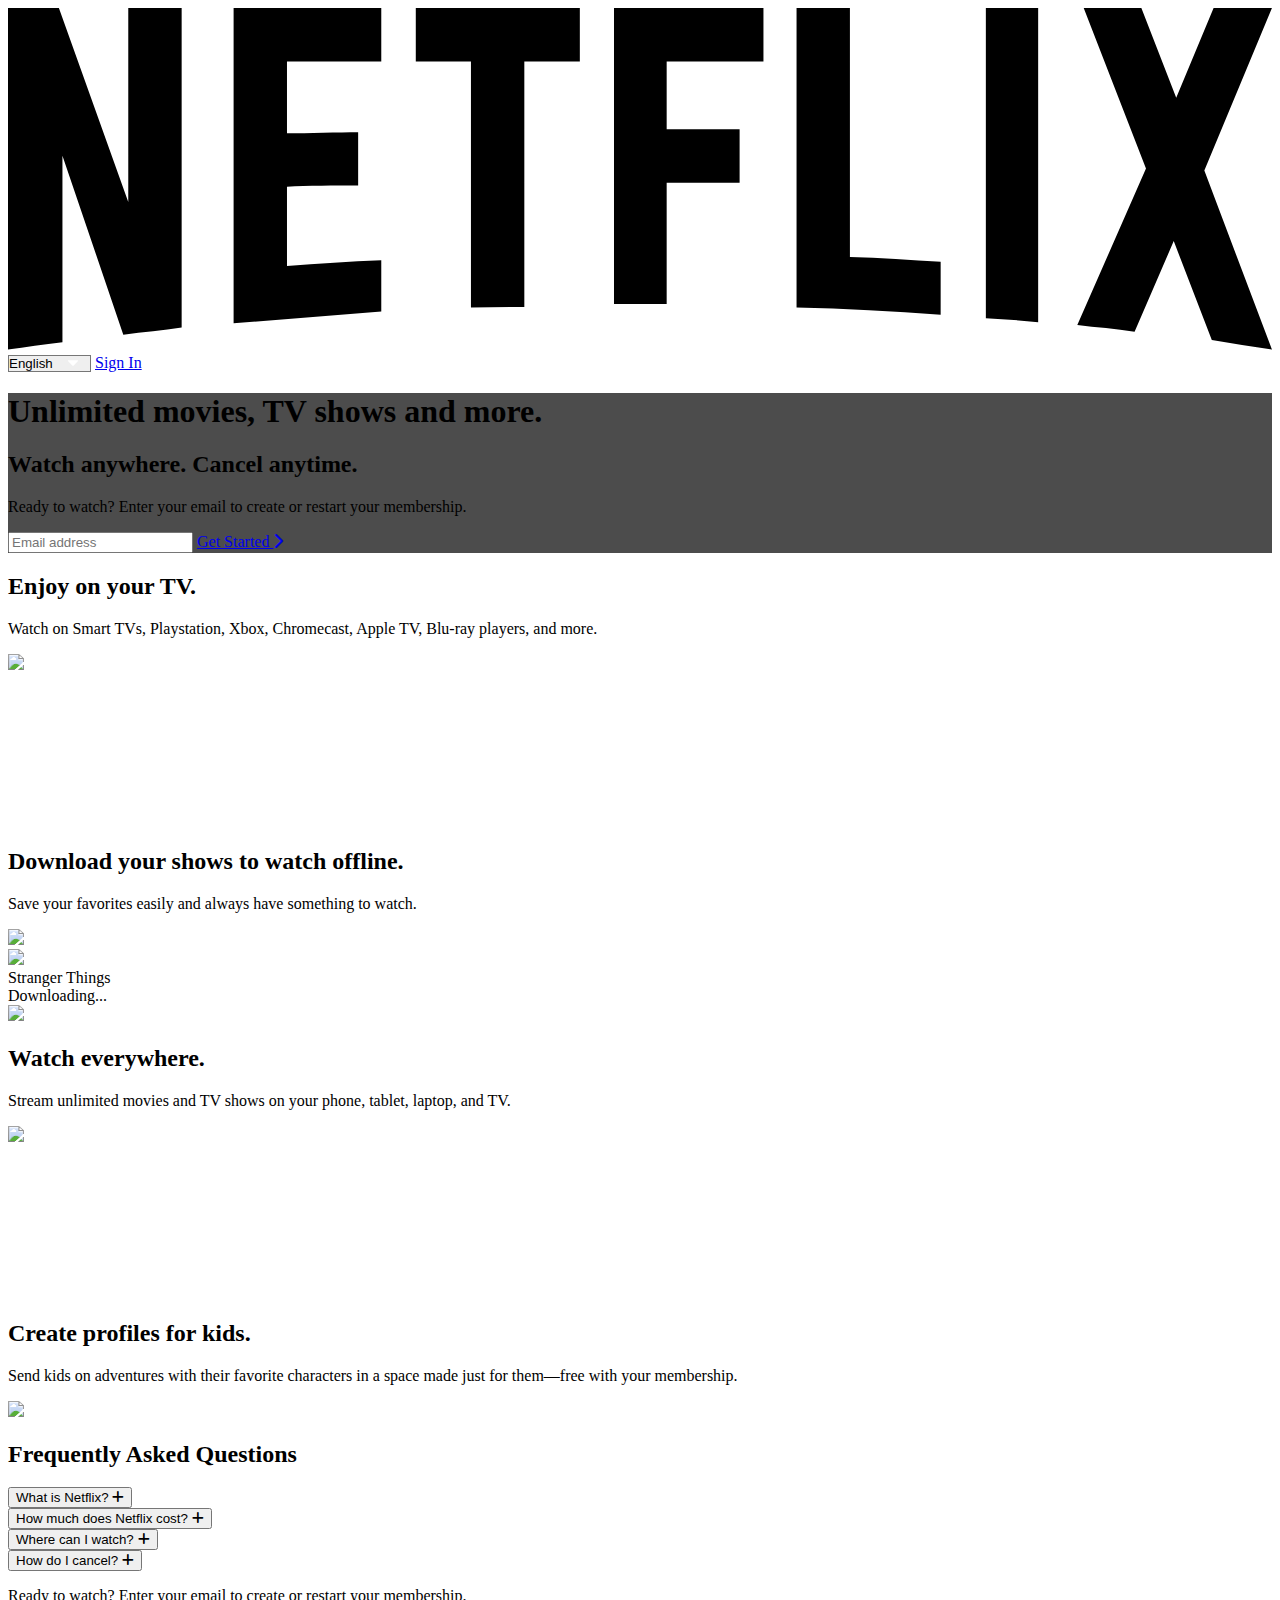
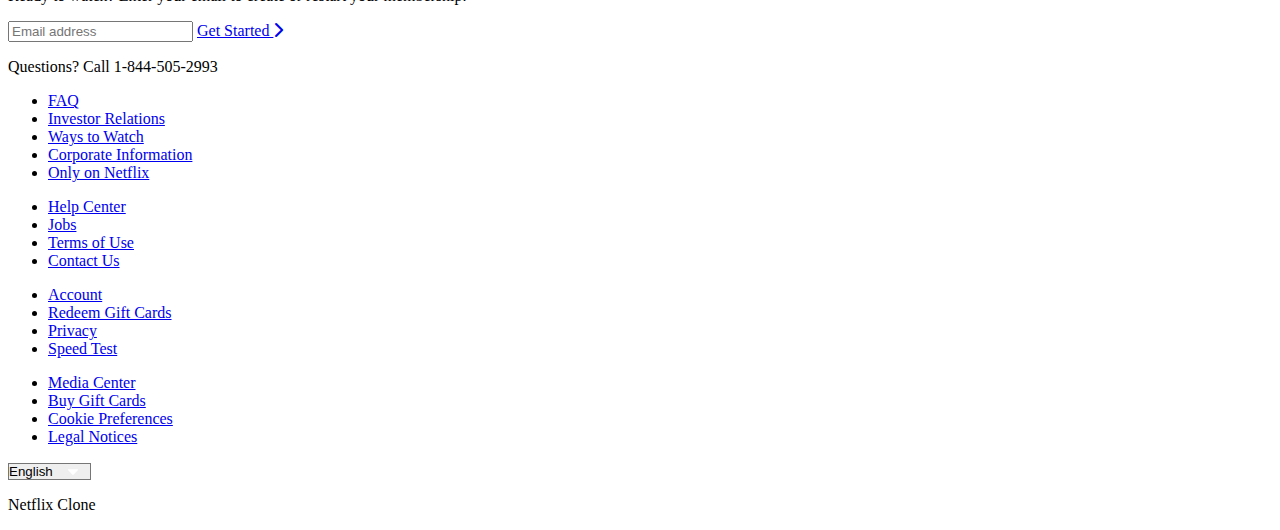
==== netflix-clone/index.html @ be3bd878 "Add netflix-clone/index.html 1743490535374" ====
<!DOCTYPE html>
<html lang="en">
<head>
    <meta charset="UTF-8">
    <meta name="viewport" content="width=device-width, initial-scale=1.0">
    <title>Netflix Clone</title>
    <link rel="icon" type="image/x-icon" href="https://assets.nflxext.com/us/ffe/siteui/common/icons/nficon2016.ico">
    <script src="https://cdn.tailwindcss.com"></script>
    <link rel="stylesheet" href="https://cdnjs.cloudflare.com/ajax/libs/font-awesome/6.0.0-beta3/css/all.min.css">
    <link href="https://fonts.googleapis.com/css2?family=Roboto:wght@300;400;500;700&display=swap" rel="stylesheet">
    <link rel="stylesheet" href="styles.css">
</head>
<body class="bg-black text-white font-['Roboto']">
    <!-- Header/Navigation -->
    <header class="fixed w-full z-50 transition-all duration-500 bg-gradient-to-b from-black to-transparent">
        <nav class="container mx-auto px-4 py-4 flex justify-between items-center">
            <div class="flex items-center">
                <svg viewBox="0 0 111 30" class="w-24 h-8 text-[#e50914] fill-current" focusable="false">
                    <g id="netflix-logo">
                        <path d="M105.06233,14.2806261 L110.999156,30 C109.249227,29.7497422 107.500234,29.4366857 105.718437,29.1554972 L102.374168,20.4686475 L98.9371075,28.4375293 C97.2499766,28.1563408 95.5928391,28.061674 93.9057081,27.8432843 L99.9372012,14.0931671 L94.4680851,-5.68434189e-14 L99.5313525,-5.68434189e-14 L102.593495,7.87421502 L105.874965,-5.68434189e-14 L110.999156,-5.68434189e-14 L105.06233,14.2806261 Z M90.4686475,-5.68434189e-14 L85.8749649,-5.68434189e-14 L85.8749649,27.2499766 C87.3746368,27.3437061 88.9371075,27.4055675 90.4686475,27.5930265 L90.4686475,-5.68434189e-14 Z M81.9055207,26.93692 C77.7186241,26.6557316 73.5307901,26.4064111 69.250164,26.3117443 L69.250164,-5.68434189e-14 L73.9366389,-5.68434189e-14 L73.9366389,21.8745899 C76.6248008,21.9373887 79.3120255,22.1557784 81.9055207,22.2804387 L81.9055207,26.93692 Z M64.2496954,10.6561065 L64.2496954,15.3435186 L57.8442216,15.3435186 L57.8442216,25.9996251 L53.2186709,25.9996251 L53.2186709,-5.68434189e-14 L66.3436123,-5.68434189e-14 L66.3436123,4.68741213 L57.8442216,4.68741213 L57.8442216,10.6561065 L64.2496954,10.6561065 Z M45.3435186,4.68741213 L45.3435186,26.2498828 C43.7810479,26.2498828 42.1876465,26.2498828 40.6561065,26.3117443 L40.6561065,4.68741213 L35.8121661,4.68741213 L35.8121661,-5.68434189e-14 L50.2183897,-5.68434189e-14 L50.2183897,4.68741213 L45.3435186,4.68741213 Z M30.749836,15.5928391 C28.687787,15.5928391 26.2498828,15.5928391 24.4999531,15.6875059 L24.4999531,22.6562939 C27.2499766,22.4678976 30,22.2495079 32.7809542,22.1557784 L32.7809542,26.6557316 L19.812541,27.6876933 L19.812541,-5.68434189e-14 L32.7809542,-5.68434189e-14 L32.7809542,4.68741213 L24.4999531,4.68741213 L24.4999531,10.9991564 C26.3126816,10.9991564 29.0936358,10.9054269 30.749836,10.9054269 L30.749836,15.5928391 Z M4.78114163,12.9684132 L4.78114163,29.3429562 C3.09401069,29.5313525 1.59340144,29.7497422 0,30 L0,-5.68434189e-14 L4.4690224,-5.68434189e-14 L10.562377,17.0315868 L10.562377,-5.68434189e-14 L15.2497891,-5.68434189e-14 L15.2497891,28.061674 C13.5935889,28.3437998 11.906458,28.4375293 10.1246602,28.6868498 L4.78114163,12.9684132 Z"></path>
                    </g>
                </svg>
            </div>
            <div class="flex items-center space-x-4">
                <select class="bg-transparent border px-4 py-1 rounded text-sm">
                    <option>English</option>
                    <option>Español</option>
                </select>
                <a href="login.html" class="bg-[#e50914] px-4 py-1 rounded font-medium hover:bg-[#f40612] transition-colors">Sign In</a>
            </div>
        </nav>
    </header>

    <!-- Hero Section -->
    <section class="relative h-screen flex items-center justify-center text-center" style="background: linear-gradient(rgba(0, 0, 0, 0.7), rgba(0, 0, 0, 0.7)), url('https://assets.nflxext.com/ffe/siteui/vlv3/9c5457b8-9ab0-4a04-9fc1-e608d5670f1a/710d74e0-7158-408e-8d9b-23c219dee5df/IN-en-20210719-popsignuptwoweeks-perspective_alpha_website_small.jpg') center/cover;">
        <div class="max-w-3xl mx-auto px-4">
            <h1 class="text-5xl font-bold mb-5">Unlimited movies, TV shows and more.</h1>
            <h2 class="text-2xl mb-5">Watch anywhere. Cancel anytime.</h2>
            <p class="text-xl mb-8">Ready to watch? Enter your email to create or restart your membership.</p>
            <div class="flex flex-col sm:flex-row justify-center items-center gap-2">
                <input type="email" placeholder="Email address" class="w-full sm:w-96 px-4 py-4 text-black rounded">
                <a href="signup.html" class="bg-[#e50914] px-8 py-4 rounded text-2xl flex items-center whitespace-nowrap hover:bg-[#f40612] transition-colors">
                    Get Started
                    <i class="fas fa-chevron-right ml-2"></i>
                </a>
            </div>
        </div>
    </section>

    <!-- Rest of the content remains the same -->
    <!-- Features Section -->
    <section class="border-y-8 border-[#222]">
        <div class="container mx-auto px-4 py-16 flex flex-col md:flex-row items-center">
            <div class="flex-1 text-center md:text-left mb-8 md:mb-0">
                <h2 class="text-5xl font-bold mb-8">Enjoy on your TV.</h2>
                <p class="text-2xl">Watch on Smart TVs, Playstation, Xbox, Chromecast, Apple TV, Blu-ray players, and more.</p>
            </div>
            <div class="flex-1 relative">
                <img src="https://assets.nflxext.com/ffe/siteui/acquisition/ourStory/fuji/desktop/tv.png" class="relative z-10">
                <div class="absolute top-[20%] left-[13%] right-[13%] bottom-[20%] z-0">
                    <video autoplay muted loop class="w-full h-full">
                        <source src="https://assets.nflxext.com/ffe/siteui/acquisition/ourStory/fuji/desktop/video-tv-0819.m4v" type="video/mp4">
                    </video>
                </div>
            </div>
        </div>
    </section>

    <!-- Download Section -->
    <section class="border-b-8 border-[#222]">
        <div class="container mx-auto px-4 py-16 flex flex-col md:flex-row-reverse items-center">
            <div class="flex-1 text-center md:text-left mb-8 md:mb-0">
                <h2 class="text-5xl font-bold mb-8">Download your shows to watch offline.</h2>
                <p class="text-2xl">Save your favorites easily and always have something to watch.</p>
            </div>
            <div class="flex-1 relative">
                <img src="https://assets.nflxext.com/ffe/siteui/acquisition/ourStory/fuji/desktop/mobile-0819.jpg" class="w-full">
                <div class="absolute left-1/2 bottom-8 transform -translate-x-1/2 flex items-center bg-black border-2 border-[#222] rounded-xl p-4 w-[60%]">
                    <img src="https://assets.nflxext.com/ffe/siteui/acquisition/ourStory/fuji/desktop/boxshot.png" class="h-20 mr-4">
                    <div class="flex-1">
                        <div class="font-bold">Stranger Things</div>
                        <div class="text-blue-500">Downloading...</div>
                    </div>
                    <img src="https://assets.nflxext.com/ffe/siteui/acquisition/ourStory/fuji/desktop/download-icon.gif" class="h-12">
                </div>
            </div>
        </div>
    </section>

    <!-- Watch Everywhere Section -->
    <section class="border-b-8 border-[#222]">
        <div class="container mx-auto px-4 py-16 flex flex-col md:flex-row items-center">
            <div class="flex-1 text-center md:text-left mb-8 md:mb-0">
                <h2 class="text-5xl font-bold mb-8">Watch everywhere.</h2>
                <p class="text-2xl">Stream unlimited movies and TV shows on your phone, tablet, laptop, and TV.</p>
            </div>
            <div class="flex-1 relative">
                <img src="https://assets.nflxext.com/ffe/siteui/acquisition/ourStory/fuji/desktop/device-pile.png" class="relative z-10">
                <div class="absolute top-[10%] left-[19%] right-[19%] bottom-[40%] z-0">
                    <video autoplay muted loop class="w-full h-full">
                        <source src="https://assets.nflxext.com/ffe/siteui/acquisition/ourStory/fuji/desktop/video-devices.m4v" type="video/mp4">
                    </video>
                </div>
            </div>
        </div>
    </section>

    <!-- Kids Section -->
    <section class="border-b-8 border-[#222]">
        <div class="container mx-auto px-4 py-16 flex flex-col md:flex-row-reverse items-center">
            <div class="flex-1 text-center md:text-left mb-8 md:mb-0">
                <h2 class="text-5xl font-bold mb-8">Create profiles for kids.</h2>
                <p class="text-2xl">Send kids on adventures with their favorite characters in a space made just for them—free with your membership.</p>
            </div>
            <div class="flex-1">
                <img src="https://occ-0-2590-2186.1.nflxso.net/dnm/api/v6/19OhWN2dO19C9txTON9tvTFtefw/AAAABfpnX3dbgjZ-Je8Ax3xn0kXehZm_5L6-xe6YSTq_ucht9TI5jwDMqusWZKNYT8DfGudD0_wWVVTFLiN2_kaQJumz2iivUWbIbAtF.png?r=11f" class="w-full">
            </div>
        </div>
    </section>

    <!-- FAQ Section -->
    <section class="border-b-8 border-[#222]">
        <div class="container mx-auto px-4 py-16">
            <h2 class="text-5xl font-bold text-center mb-8">Frequently Asked Questions</h2>
            <div class="max-w-4xl mx-auto space-y-2">
                <!-- FAQ Items -->
                <div class="faq-item">
                    <button class="faq-button w-full bg-[#303030] p-6 text-2xl text-left flex justify-between items-center hover:bg-[#4a4a4a] transition-colors duration-300">
                        <span>What is Netflix?</span>
                        <i class="fas fa-plus transform transition-transform duration-300"></i>
                    </button>
                    <div class="faq-answer hidden bg-[#303030] mt-px p-6 text-2xl">
                        Netflix is a streaming service that offers a wide variety of award-winning TV shows, movies, anime, documentaries, and more on thousands of internet-connected devices.
                    </div>
                </div>
                <div class="faq-item">
                    <button class="faq-button w-full bg-[#303030] p-6 text-2xl text-left flex justify-between items-center hover:bg-[#4a4a4a] transition-colors duration-300">
                        <span>How much does Netflix cost?</span>
                        <i class="fas fa-plus transform transition-transform duration-300"></i>
                    </button>
                    <div class="faq-answer hidden bg-[#303030] mt-px p-6 text-2xl">
                        Watch Netflix on your smartphone, tablet, Smart TV, laptop, or streaming device, all for one fixed monthly fee. Plans range from EUR7.99 to EUR11.99 a month. No extra costs, no contracts.
                    </div>
                </div>
                <div class="faq-item">
                    <button class="faq-button w-full bg-[#303030] p-6 text-2xl text-left flex justify-between items-center hover:bg-[#4a4a4a] transition-colors duration-300">
                        <span>Where can I watch?</span>
                        <i class="fas fa-plus transform transition-transform duration-300"></i>
                    </button>
                    <div class="faq-answer hidden bg-[#303030] mt-px p-6 text-2xl">
                        Watch anywhere, anytime. Sign in with your Netflix account to watch instantly on the web at netflix.com from your personal computer or on any internet-connected device that offers the Netflix app.
                    </div>
                </div>
                <div class="faq-item">
                    <button class="faq-button w-full bg-[#303030] p-6 text-2xl text-left flex justify-between items-center hover:bg-[#4a4a4a] transition-colors duration-300">
                        <span>How do I cancel?</span>
                        <i class="fas fa-plus transform transition-transform duration-300"></i>
                    </button>
                    <div class="faq-answer hidden bg-[#303030] mt-px p-6 text-2xl">
                        Netflix is flexible. There are no annoying contracts and no commitments. You can easily cancel your account online in two clicks. There are no cancellation fees – start or stop your account anytime.
                    </div>
                </div>
            </div>
            <div class="text-center mt-12">
                <p class="text-xl mb-8">Ready to watch? Enter your email to create or restart your membership.</p>
                <div class="flex flex-col sm:flex-row justify-center items-center gap-2">
                    <input type="email" placeholder="Email address" class="w-full sm:w-96 px-4 py-4 text-black rounded">
                    <a href="signup.html" class="bg-[#e50914] px-8 py-4 rounded text-2xl flex items-center whitespace-nowrap hover:bg-[#f40612] transition-colors">
                        Get Started
                        <i class="fas fa-chevron-right ml-2"></i>
                    </a>
                </div>
            </div>
        </div>
    </section>

    <!-- Footer -->
    <footer class="py-16 text-[#737373]">
        <div class="container mx-auto px-4">
            <p class="mb-8">Questions? Call 1-844-505-2993</p>
            <div class="grid grid-cols-2 md:grid-cols-4 gap-4">
                <ul class="space-y-2">
                    <li><a href="#" class="hover:underline">FAQ</a></li>
                    <li><a href="#" class="hover:underline">Investor Relations</a></li>
                    <li><a href="#" class="hover:underline">Ways to Watch</a></li>
                    <li><a href="#" class="hover:underline">Corporate Information</a></li>
                    <li><a href="#" class="hover:underline">Only on Netflix</a></li>
                </ul>
                <ul class="space-y-2">
                    <li><a href="#" class="hover:underline">Help Center</a></li>
                    <li><a href="#" class="hover:underline">Jobs</a></li>
                    <li><a href="#" class="hover:underline">Terms of Use</a></li>
                    <li><a href="#" class="hover:underline">Contact Us</a></li>
                </ul>
                <ul class="space-y-2">
                    <li><a href="#" class="hover:underline">Account</a></li>
                    <li><a href="#" class="hover:underline">Redeem Gift Cards</a></li>
                    <li><a href="#" class="hover:underline">Privacy</a></li>
                    <li><a href="#" class="hover:underline">Speed Test</a></li>
                </ul>
                <ul class="space-y-2">
                    <li><a href="#" class="hover:underline">Media Center</a></li>
                    <li><a href="#" class="hover:underline">Buy Gift Cards</a></li>
                    <li><a href="#" class="hover:underline">Cookie Preferences</a></li>
                    <li><a href="#" class="hover:underline">Legal Notices</a></li>
                </ul>
            </div>
            <select class="mt-8 bg-transparent border px-4 py-1 rounded text-sm">
                <option>English</option>
                <option>Español</option>
            </select>
            <p class="mt-4">Netflix Clone</p>
        </div>
    </footer>

    <script src="script.js"></script>
</body>
</html>
---- netflix-clone/styles.css ----
/* Custom styles to complement Tailwind CSS */

/* Smooth scrolling */
html {
    scroll-behavior: smooth;
}

/* FAQ accordion animations */
.faq-answer {
    max-height: 0;
    overflow: hidden;
    transition: max-height 0.3s ease-out;
}

.faq-answer.active {
    max-height: 1000px;
    transition: max-height 0.5s ease-in;
}

/* Rotate plus icon when FAQ is active */
.faq-button .fa-plus {
    transition: transform 0.3s ease;
}

.faq-button.active .fa-plus {
    transform: rotate(45deg);
}

/* Gradient overlay for background images */
.hero-gradient {
    background: rgba(0, 0, 0, 0.4);
    background-image: linear-gradient(
        to top,
        rgba(0, 0, 0, 0.8) 0,
        rgba(0, 0, 0, 0) 60%,
        rgba(0, 0, 0, 0.8) 100%
    );
}

/* Netflix card animation */
.download-animation {
    animation: downloadProgress 3s infinite;
}

@keyframes downloadProgress {
    0% { width: 0%; }
    50% { width: 100%; }
    100% { width: 0%; }
}

/* Responsive video container */
.video-container {
    position: relative;
    overflow: hidden;
}

.video-container video {
    width: 100%;
    height: 100%;
    object-fit: contain;
}

/* Input focus styles */
input:focus {
    outline: none;
    box-shadow: 0 0 0 2px #e50914;
}

/* Button hover effect */
.netflix-button {
    transition: background-color 0.2s ease;
}

.netflix-button:hover {
    background-color: #f40612;
}

/* Language selector custom styling */
select {
    appearance: none;
    background-image: url("data:image/svg+xml;charset=US-ASCII,%3Csvg%20xmlns%3D%22http%3A%2F%2Fwww.w3.org%2F2000%2Fsvg%22%20width%3D%22292.4%22%20height%3D%22292.4%22%3E%3Cpath%20fill%3D%22%23FFFFFF%22%20d%3D%22M287%2069.4a17.6%2017.6%200%200%200-13-5.4H18.4c-5%200-9.3%201.8-12.9%205.4A17.6%2017.6%200%200%200%200%2082.2c0%205%201.8%209.3%205.4%2012.9l128%20127.9c3.6%203.6%207.8%205.4%2012.8%205.4s9.2-1.8%2012.8-5.4L287%2095c3.5-3.5%205.4-7.8%205.4-12.8%200-5-1.9-9.2-5.5-12.8z%22%2F%3E%3C%2Fsvg%3E");
    background-repeat: no-repeat;
    background-position: right 0.7rem top 50%;
    background-size: 0.65rem auto;
    padding-right: 2rem;
}

/* Mobile optimizations */
@media (max-width: 768px) {
    .hero h1 {
        font-size: 2rem;
    }
    
    .hero h2 {
        font-size: 1.5rem;
    }
    
    .feature-section h2 {
        font-size: 2rem;
    }
    
    .feature-section p {
        font-size: 1.2rem;
    }
}

/* Loading animation for images */
img {
    opacity: 0;
    transition: opacity 0.3s ease-in;
}

img.loaded {
    opacity: 1;
}
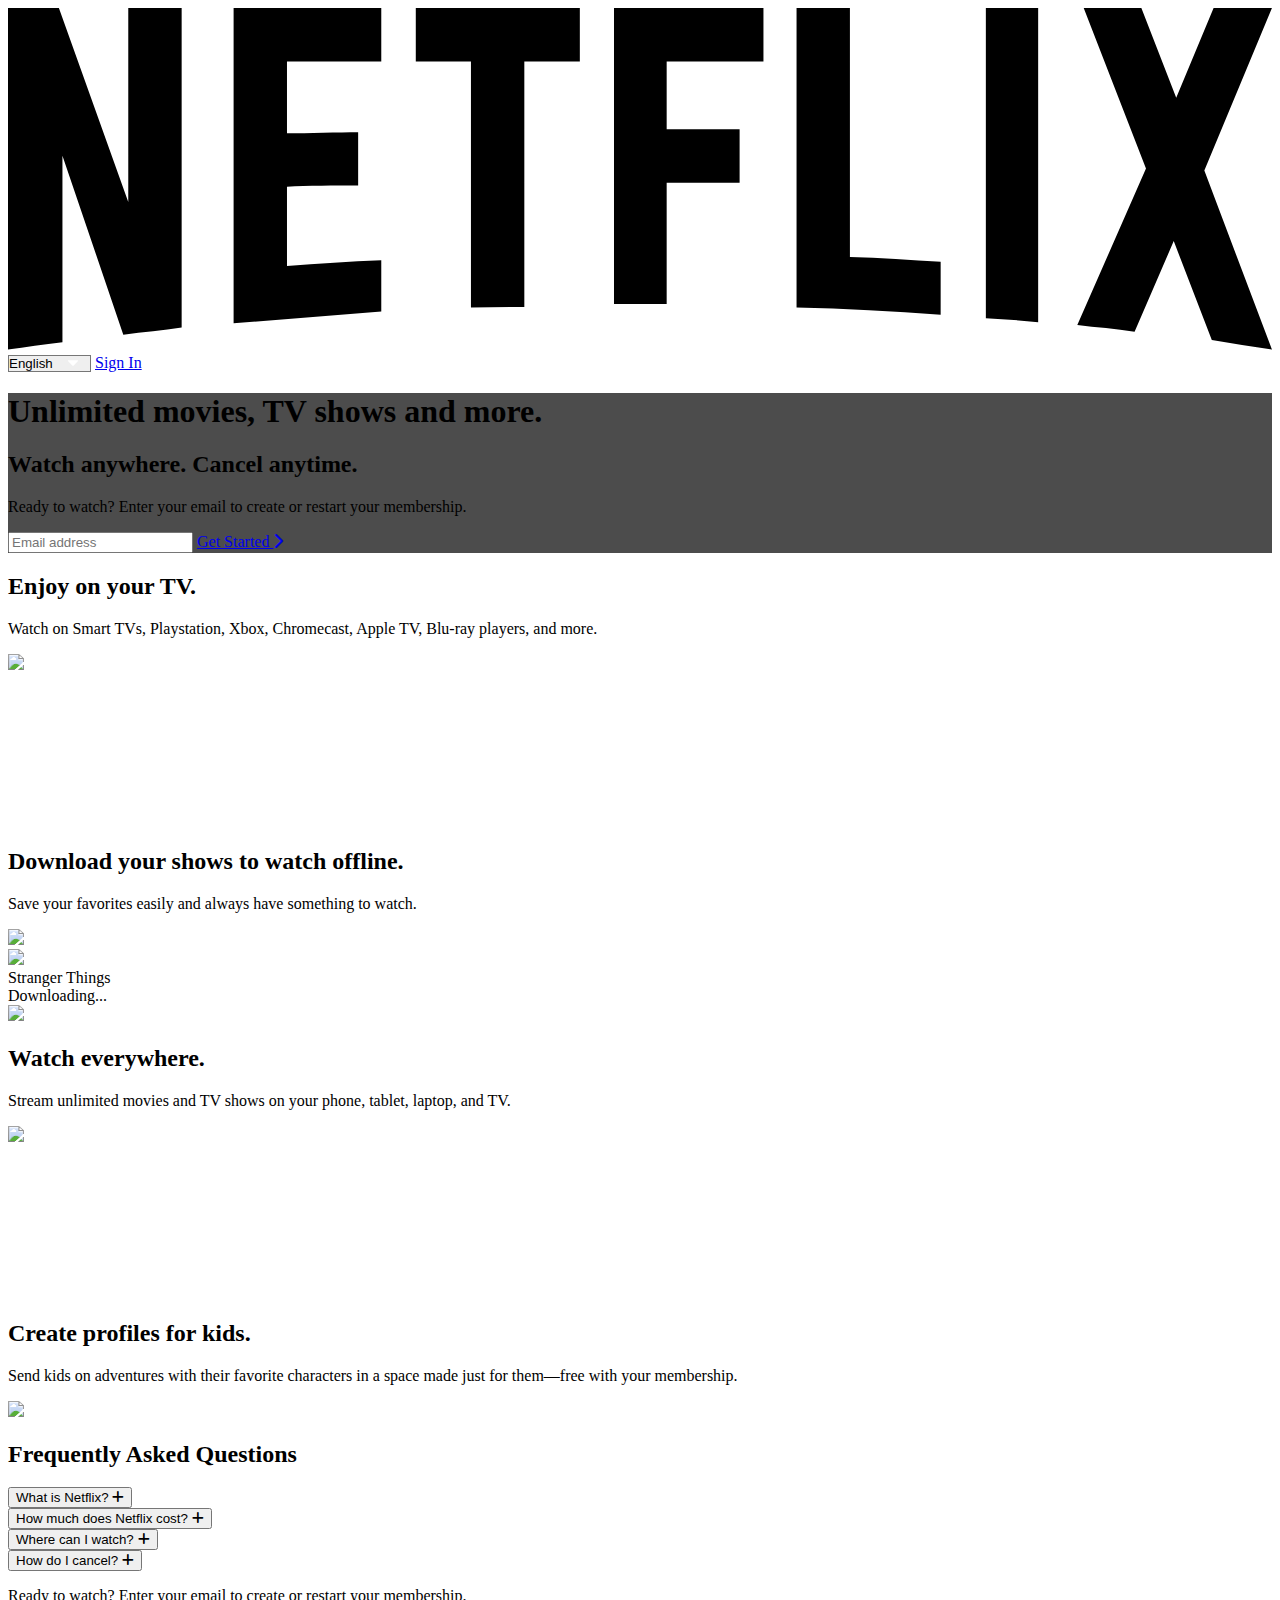
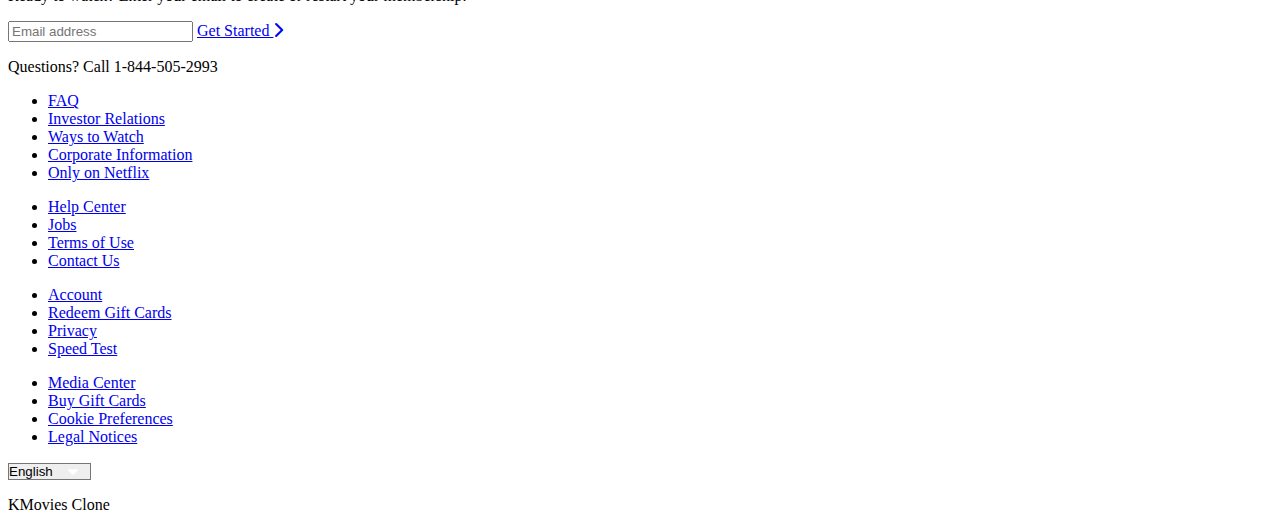
==== commit 8e48449a: "up date" ====
--- a/netflix-clone/index.html
+++ b/netflix-clone/index.html
@@ -3,7 +3,8 @@
 <head>
     <meta charset="UTF-8">
     <meta name="viewport" content="width=device-width, initial-scale=1.0">
-    <title>Netflix Clone</title>
+<title>KMovies Clone</title>
+
     <link rel="icon" type="image/x-icon" href="https://assets.nflxext.com/us/ffe/siteui/common/icons/nficon2016.ico">
     <script src="https://cdn.tailwindcss.com"></script>
     <link rel="stylesheet" href="https://cdnjs.cloudflare.com/ajax/libs/font-awesome/6.0.0-beta3/css/all.min.css">
@@ -16,7 +17,8 @@
         <nav class="container mx-auto px-4 py-4 flex justify-between items-center">
             <div class="flex items-center">
                 <svg viewBox="0 0 111 30" class="w-24 h-8 text-[#e50914] fill-current" focusable="false">
-                    <g id="netflix-logo">
+<g id="kmovies-logo">
+
                         <path d="M105.06233,14.2806261 L110.999156,30 C109.249227,29.7497422 107.500234,29.4366857 105.718437,29.1554972 L102.374168,20.4686475 L98.9371075,28.4375293 C97.2499766,28.1563408 95.5928391,28.061674 93.9057081,27.8432843 L99.9372012,14.0931671 L94.4680851,-5.68434189e-14 L99.5313525,-5.68434189e-14 L102.593495,7.87421502 L105.874965,-5.68434189e-14 L110.999156,-5.68434189e-14 L105.06233,14.2806261 Z M90.4686475,-5.68434189e-14 L85.8749649,-5.68434189e-14 L85.8749649,27.2499766 C87.3746368,27.3437061 88.9371075,27.4055675 90.4686475,27.5930265 L90.4686475,-5.68434189e-14 Z M81.9055207,26.93692 C77.7186241,26.6557316 73.5307901,26.4064111 69.250164,26.3117443 L69.250164,-5.68434189e-14 L73.9366389,-5.68434189e-14 L73.9366389,21.8745899 C76.6248008,21.9373887 79.3120255,22.1557784 81.9055207,22.2804387 L81.9055207,26.93692 Z M64.2496954,10.6561065 L64.2496954,15.3435186 L57.8442216,15.3435186 L57.8442216,25.9996251 L53.2186709,25.9996251 L53.2186709,-5.68434189e-14 L66.3436123,-5.68434189e-14 L66.3436123,4.68741213 L57.8442216,4.68741213 L57.8442216,10.6561065 L64.2496954,10.6561065 Z M45.3435186,4.68741213 L45.3435186,26.2498828 C43.7810479,26.2498828 42.1876465,26.2498828 40.6561065,26.3117443 L40.6561065,4.68741213 L35.8121661,4.68741213 L35.8121661,-5.68434189e-14 L50.2183897,-5.68434189e-14 L50.2183897,4.68741213 L45.3435186,4.68741213 Z M30.749836,15.5928391 C28.687787,15.5928391 26.2498828,15.5928391 24.4999531,15.6875059 L24.4999531,22.6562939 C27.2499766,22.4678976 30,22.2495079 32.7809542,22.1557784 L32.7809542,26.6557316 L19.812541,27.6876933 L19.812541,-5.68434189e-14 L32.7809542,-5.68434189e-14 L32.7809542,4.68741213 L24.4999531,4.68741213 L24.4999531,10.9991564 C26.3126816,10.9991564 29.0936358,10.9054269 30.749836,10.9054269 L30.749836,15.5928391 Z M4.78114163,12.9684132 L4.78114163,29.3429562 C3.09401069,29.5313525 1.59340144,29.7497422 0,30 L0,-5.68434189e-14 L4.4690224,-5.68434189e-14 L10.562377,17.0315868 L10.562377,-5.68434189e-14 L15.2497891,-5.68434189e-14 L15.2497891,28.061674 C13.5935889,28.3437998 11.906458,28.4375293 10.1246602,28.6868498 L4.78114163,12.9684132 Z"></path>
                     </g>
                 </svg>
@@ -209,10 +211,11 @@
                 <option>English</option>
                 <option>Español</option>
             </select>
-            <p class="mt-4">Netflix Clone</p>
+<p class="mt-4">KMovies Clone</p>
+
         </div>
     </footer>
 
     <script src="script.js"></script>
 </body>
-</html>+</html>
